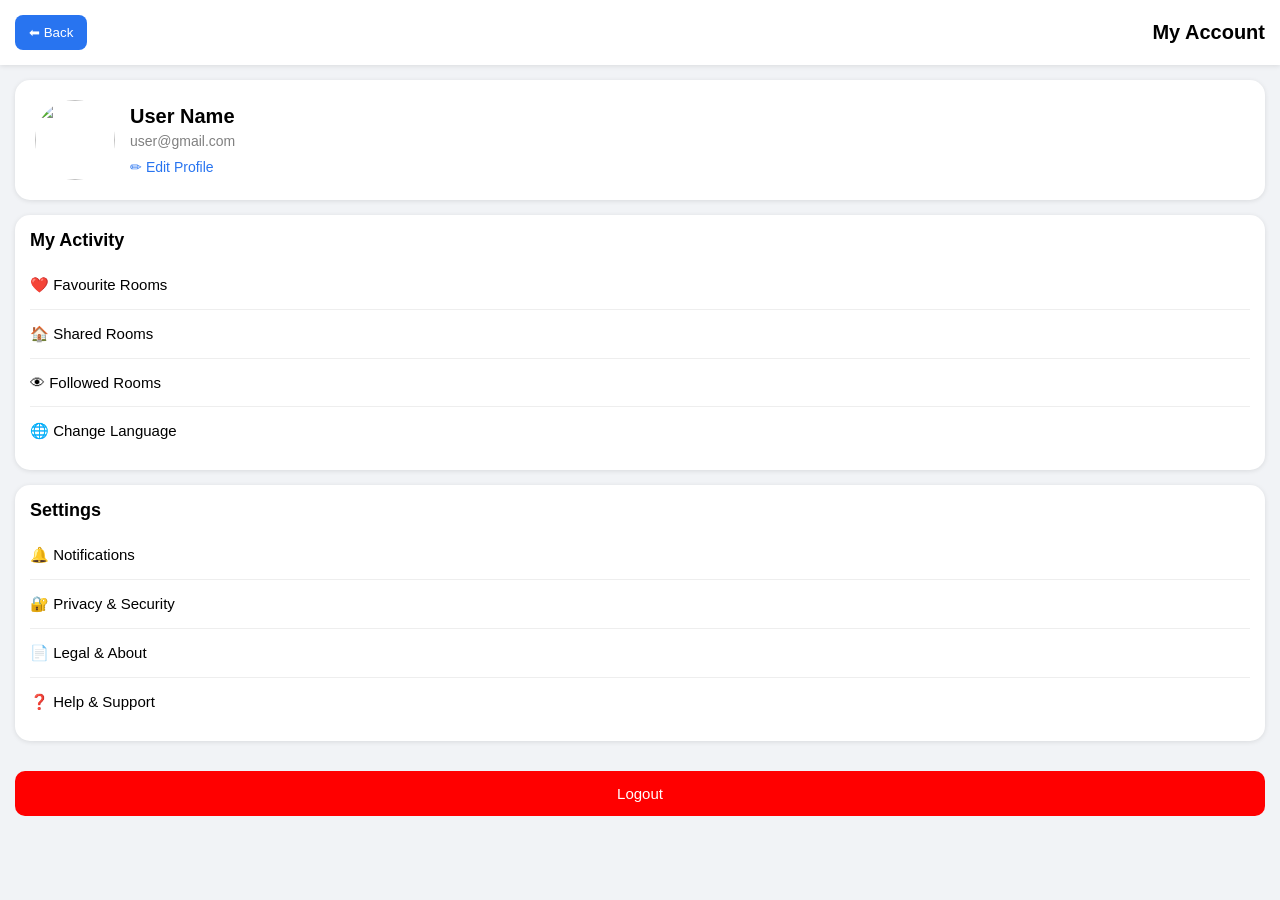
==== account.html @ 62aa31fb "Add files via upload" ====
<!DOCTYPE html>
<html>

<head>

  <meta name="viewport"
        content="width=device-width, initial-scale=1.0">

  <title>My Account</title>

  <style>

  body{
    margin:0;
    font-family:Arial;
    background:#f1f3f6;
  }

  /* HEADER */

  .header{
    background:white;
    padding:15px;
    display:flex;
    align-items:center;
    justify-content:space-between;
    box-shadow:0 1px 5px rgba(0,0,0,0.1);
    position:sticky;
    top:0;
    z-index:1000;
  }

  .back-btn{
    background:#2874f0;
    color:white;
    border:none;
    padding:10px 14px;
    border-radius:8px;
    cursor:pointer;
  }

  .title{
    font-size:20px;
    font-weight:bold;
  }

  /* PROFILE */

  .profile-box{
    background:white;
    margin:15px;
    padding:20px;
    border-radius:15px;
    display:flex;
    align-items:center;
    gap:15px;
    box-shadow:0 1px 5px rgba(0,0,0,0.1);
  }

  .profile-img{
    width:80px;
    height:80px;
    border-radius:50%;
    object-fit:cover;
  }

  .name{
    font-size:20px;
    font-weight:bold;
  }

  .email{
    color:gray;
    margin-top:5px;
    font-size:14px;
  }

  .edit{
    margin-top:10px;
    color:#2874f0;
    font-size:14px;
    cursor:pointer;
  }

  /* SECTION */

  .section{
    background:white;
    margin:15px;
    border-radius:15px;
    padding:15px;
    box-shadow:0 1px 5px rgba(0,0,0,0.1);
  }

  .section-title{
    font-size:18px;
    font-weight:bold;
    margin-bottom:10px;
  }

  .item{
    padding:15px 0;
    border-bottom:1px solid #eee;
    cursor:pointer;
    font-size:15px;
  }

  .item:last-child{
    border-bottom:none;
  }

  /* BUTTONS */

  .btn{
    width:calc(100% - 30px);
    margin:15px;
    padding:14px;
    border:none;
    border-radius:10px;
    font-size:15px;
    cursor:pointer;
  }

  .reset-btn{
    background:#2874f0;
    color:white;
  }

  .logout-btn{
    background:red;
    color:white;
  }

  /* MOBILE */

  @media(max-width:768px){

    .profile-box{
      flex-direction:column;
      text-align:center;
    }

    .profile-img{
      width:90px;
      height:90px;
    }

  }

  </style>

</head>

<body>

<!-- HEADER -->

<div class="header">

  <button class="back-btn">
    ⬅ Back
  </button>

  <div class="title">
    My Account
  </div>

</div>

<!-- PROFILE -->

<div class="profile-box">

  <img class="profile-img"
       src="https://i.imgur.com/HeIi0wU.png">

  <div>

    <div class="name">
      User Name
    </div>

    <div class="email">
      user@gmail.com
    </div>

    <div class="edit">
      ✏ Edit Profile
    </div>

  </div>

</div>

<!-- USER SECTION -->

<div class="section">

  <div class="section-title">
    My Activity
  </div>

  <div class="item">
    ❤️ Favourite Rooms
  </div>

  <div class="item">
    🏠 Shared Rooms
  </div>

  <div class="item">
    👁 Followed Rooms
  </div>

  <div class="item">
    🌐 Change Language
  </div>

</div>

<!-- OWNER SECTION -->

<div class="section"
     id="ownerSection">

  <div class="section-title">
    Owner Panel
  </div>

  <div class="item">
    ➕ Add Room
  </div>

  <div class="item">
    ✏ Edit Room
  </div>

  <div class="item">
    🗑 Delete Room
  </div>

  <div class="item">
    📊 Room Analytics
  </div>

  <div class="item">
    📞 Interested Users
  </div>

</div>

<!-- SETTINGS -->

<div class="section">

  <div class="section-title">
    Settings
  </div>

  <div class="item">
    🔔 Notifications
  </div>

  <div class="item"
     onclick="toggleSecurity()">

  🔐 Privacy & Security

</div>

<div id="securityOptions"
     style="display:none;">

  <div class="item">
    🗑 Reset App Data
  </div>

  <div class="item">
    🔑 Change Password
  </div>

  <div class="item">
    📱 Device Login Activity
  </div>

</div>

  <div class="item">
    📄 Legal & About
  </div>

  <div class="item">
    ❓ Help & Support
  </div>

</div>

<!-- RESET -->


<!-- LOGOUT -->

<button class="btn logout-btn">

  Logout

</button>

<script>

/* TEMP ROLE TEST */

let role =
  localStorage.getItem("role");

/* HIDE OWNER PANEL */

if(role !== "owner"){

  document.getElementById(
    "ownerSection"
  ).style.display = "none";

}

function toggleSecurity(){

  let box =
    document.getElementById(
      "securityOptions"
    );

  if(box.style.display === "block"){

    box.style.display = "none";

  }else{

    box.style.display = "block";

  }

}

</script>

</body>

</html>
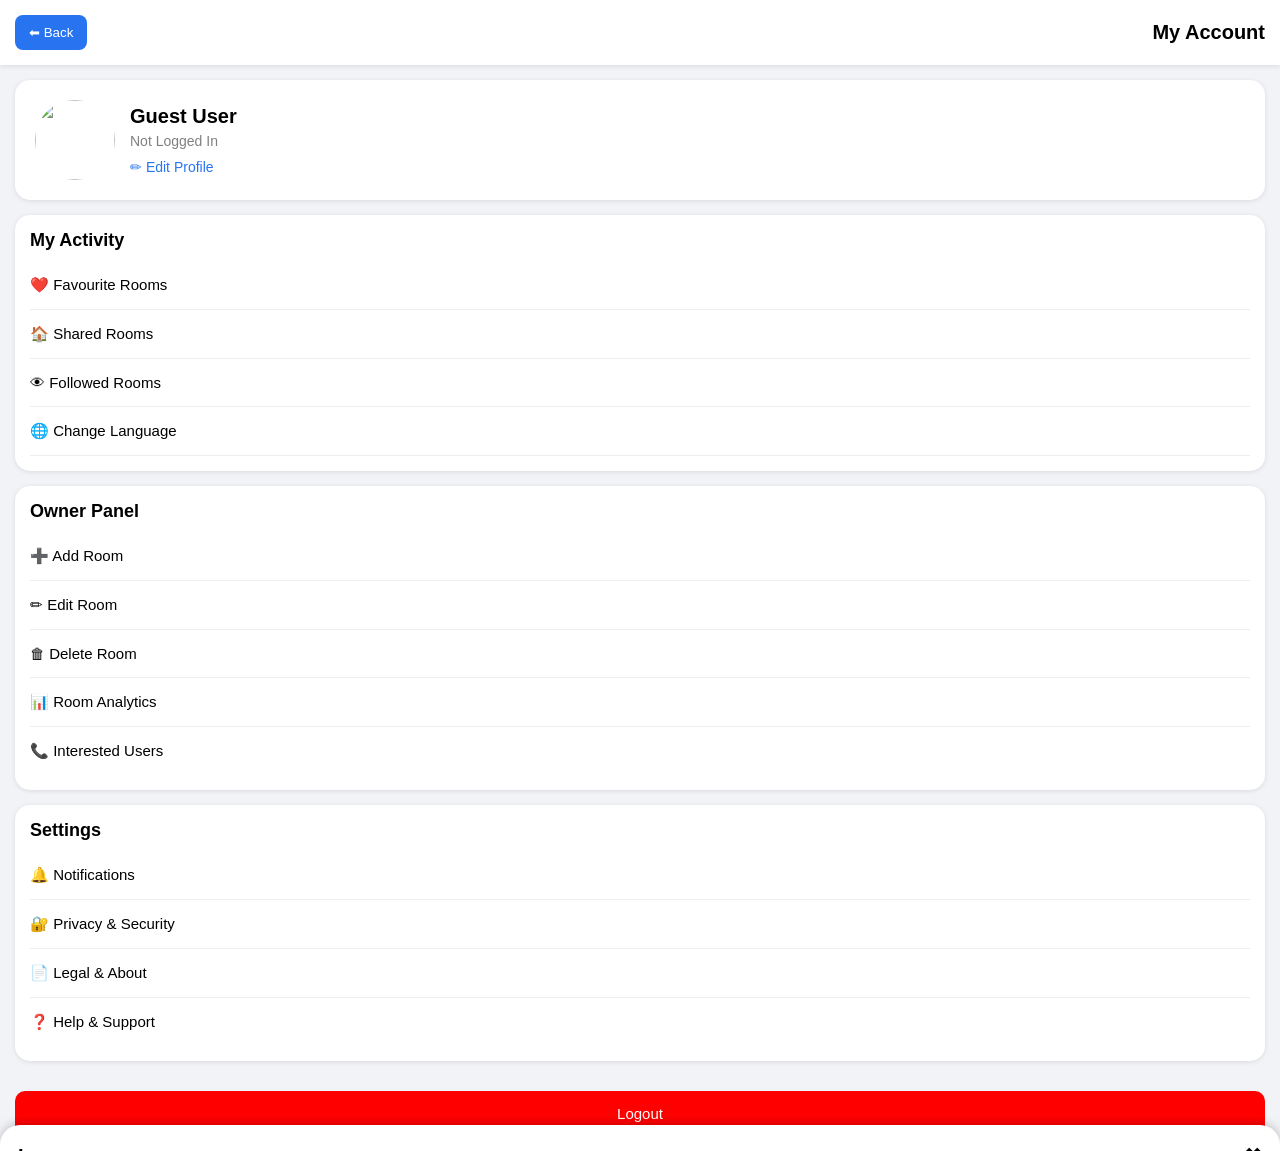
==== commit 19f32d18: "Refactor account.html for improved user experience Refactor account.html to improve structure and fu" ====
--- a/account.html
+++ b/account.html
@@ -2,348 +2,347 @@
 <html>
 
 <head>
-
-  <meta name="viewport"
-        content="width=device-width, initial-scale=1.0">
-
+  <meta name="viewport" content="width=device-width, initial-scale=1.0">
   <title>My Account</title>
 
   <style>
-
-  body{
-    margin:0;
-    font-family:Arial;
-    background:#f1f3f6;
-  }
-
-  /* HEADER */
-
-  .header{
-    background:white;
-    padding:15px;
-    display:flex;
-    align-items:center;
-    justify-content:space-between;
-    box-shadow:0 1px 5px rgba(0,0,0,0.1);
-    position:sticky;
-    top:0;
-    z-index:1000;
-  }
-
-  .back-btn{
-    background:#2874f0;
-    color:white;
-    border:none;
-    padding:10px 14px;
-    border-radius:8px;
-    cursor:pointer;
-  }
-
-  .title{
-    font-size:20px;
-    font-weight:bold;
-  }
-
-  /* PROFILE */
-
-  .profile-box{
-    background:white;
-    margin:15px;
-    padding:20px;
-    border-radius:15px;
-    display:flex;
-    align-items:center;
-    gap:15px;
-    box-shadow:0 1px 5px rgba(0,0,0,0.1);
-  }
-
-  .profile-img{
-    width:80px;
-    height:80px;
-    border-radius:50%;
-    object-fit:cover;
-  }
-
-  .name{
-    font-size:20px;
-    font-weight:bold;
-  }
-
-  .email{
-    color:gray;
-    margin-top:5px;
-    font-size:14px;
-  }
-
-  .edit{
-    margin-top:10px;
-    color:#2874f0;
-    font-size:14px;
-    cursor:pointer;
-  }
-
-  /* SECTION */
-
-  .section{
-    background:white;
-    margin:15px;
-    border-radius:15px;
-    padding:15px;
-    box-shadow:0 1px 5px rgba(0,0,0,0.1);
-  }
-
-  .section-title{
-    font-size:18px;
-    font-weight:bold;
-    margin-bottom:10px;
-  }
-
-  .item{
-    padding:15px 0;
-    border-bottom:1px solid #eee;
-    cursor:pointer;
-    font-size:15px;
-  }
-
-  .item:last-child{
-    border-bottom:none;
-  }
-
-  /* BUTTONS */
-
-  .btn{
-    width:calc(100% - 30px);
-    margin:15px;
-    padding:14px;
-    border:none;
-    border-radius:10px;
-    font-size:15px;
-    cursor:pointer;
-  }
-
-  .reset-btn{
-    background:#2874f0;
-    color:white;
-  }
-
-  .logout-btn{
-    background:red;
-    color:white;
-  }
-
-  /* MOBILE */
-
-  @media(max-width:768px){
-
-    .profile-box{
-      flex-direction:column;
-      text-align:center;
-    }
-
-    .profile-img{
-      width:90px;
-      height:90px;
-    }
-
-  }
-
+    body {
+      margin: 0;
+      font-family: Arial;
+      background: #f1f3f6;
+    }
+
+    /* HEADER */
+    .header {
+      background: white;
+      padding: 15px;
+      display: flex;
+      align-items: center;
+      justify-content: space-between;
+      box-shadow: 0 1px 5px rgba(0, 0, 0, 0.1);
+      position: sticky;
+      top: 0;
+      z-index: 1000;
+    }
+
+    .back-btn {
+      background: #2874f0;
+      color: white;
+      border: none;
+      padding: 10px 14px;
+      border-radius: 8px;
+      cursor: pointer;
+    }
+
+    .title {
+      font-size: 20px;
+      font-weight: bold;
+    }
+
+    /* PROFILE */
+    .profile-box {
+      background: white;
+      margin: 15px;
+      padding: 20px;
+      border-radius: 15px;
+      display: flex;
+      align-items: center;
+      gap: 15px;
+      box-shadow: 0 1px 5px rgba(0, 0, 0, 0.1);
+    }
+
+    .profile-img {
+      width: 80px;
+      height: 80px;
+      border-radius: 50%;
+      object-fit: cover;
+    }
+
+    .name {
+      font-size: 20px;
+      font-weight: bold;
+    }
+
+    .email {
+      color: gray;
+      margin-top: 5px;
+      font-size: 14px;
+    }
+
+    .edit {
+      margin-top: 10px;
+      color: #2874f0;
+      font-size: 14px;
+      cursor: pointer;
+    }
+
+    /* SECTION */
+    .section {
+      background: white;
+      margin: 15px;
+      border-radius: 15px;
+      padding: 15px;
+      box-shadow: 0 1px 5px rgba(0, 0, 0, 0.1);
+    }
+
+    .section-title {
+      font-size: 18px;
+      font-weight: bold;
+      margin-bottom: 10px;
+    }
+
+    .item {
+      padding: 15px 0;
+      border-bottom: 1px solid #eee;
+      cursor: pointer;
+      font-size: 15px;
+    }
+
+    .item:last-child {
+      border-bottom: none;
+    }
+
+    /* BUTTONS */
+    .btn {
+      width: calc(100% - 30px);
+      margin: 15px;
+      padding: 14px;
+      border: none;
+      border-radius: 10px;
+      font-size: 15px;
+      cursor: pointer;
+    }
+
+    .logout-btn {
+      background: red;
+      color: white;
+    }
+
+    /* MOBILE */
+    @media(max-width:768px) {
+      .profile-box {
+        flex-direction: column;
+        text-align: center;
+      }
+
+      .profile-img {
+        width: 90px;
+        height: 90px;
+      }
+    }
+
+    .language-popup {
+      position: fixed;
+      left: 0;
+      bottom: -100%;
+      width: 100%;
+      height: 75%;
+      background: white;
+      border-radius: 20px 20px 0 0;
+      transition: 0.3s;
+      z-index: 99999;
+      box-shadow: 0 -2px 10px rgba(0, 0, 0, 0.2);
+    }
+
+    .language-popup.active {
+      bottom: 0;
+    }
+
+    .popup-header {
+      display: flex;
+      justify-content: space-between;
+      align-items: center;
+      padding: 18px;
+      border-bottom: 1px solid #eee;
+    }
+
+    .popup-title {
+      font-size: 20px;
+      font-weight: bold;
+    }
+
+    .close-popup {
+      font-size: 22px;
+      cursor: pointer;
+    }
+
+    .popup-search {
+      padding: 15px;
+    }
+
+    .popup-search input {
+      width: 100%;
+      padding: 14px;
+      border: none;
+      border-radius: 10px;
+      background: #f1f3f6;
+      box-sizing: border-box;
+    }
+
+    .language-list {
+      overflow-y: auto;
+      height: calc(100% - 120px);
+    }
+
+    .language-item {
+      padding: 18px;
+      border-bottom: 1px solid #eee;
+      cursor: pointer;
+      font-size: 16px;
+    }
+
+    .language-item:hover {
+      background: #f5f5f5;
+    }
   </style>
-
 </head>
 
 <body>
 
-<!-- HEADER -->
-
-<div class="header">
-
-  <button class="back-btn">
-    ⬅ Back
+  <div class="header">
+    <button class="back-btn" onclick="window.location.href='index.html'">
+      ⬅ Back
+    </button>
+    <div class="title">
+      My Account
+    </div>
+  </div>
+
+  <div class="profile-box">
+    <img class="profile-img" id="userPhoto" src="https://i.imgur.com/HeIi0wU.png">
+    <div>
+      <div class="name" id="userPhoneDisplay">Guest User</div>
+      <div class="email" id="loginStatus">Not Logged In</div>
+      <div class="edit">✏ Edit Profile</div>
+    </div>
+  </div>
+
+  <div class="section">
+    <div class="section-title">My Activity</div>
+    <div class="item">❤️ Favourite Rooms</div>
+    <div class="item">🏠 Shared Rooms</div>
+    <div class="item">👁 Followed Rooms</div>
+    <div class="item" onclick="window.openLanguagePopup()">🌐 Change Language</div>
+
+    <div class="language-popup" id="languagePopup">
+      <div class="popup-header">
+        <div class="popup-title">Language</div>
+        <div class="close-popup" onclick="window.closeLanguagePopup()">✖</div>
+      </div>
+      <div class="popup-search">
+        <input type="text" placeholder="Search Language">
+      </div>
+      <div class="language-list">
+        <div class="language-item" onclick="window.selectLanguage('English')">English</div>
+        <div class="language-item" onclick="window.selectLanguage('Hindi')">Hindi</div>
+        <div class="language-item" onclick="window.selectLanguage('Urdu')">Urdu</div>
+        <div class="language-item" onclick="window.selectLanguage('Bengali')">Bengali</div>
+        <div class="language-item" onclick="window.selectLanguage('Tamil')">Tamil</div>
+        <div class="language-item" onclick="window.selectLanguage('Telugu')">Telugu</div>
+      </div>
+    </div>
+  </div>
+
+  <div class="section" id="ownerSection">
+    <div class="section-title">Owner Panel</div>
+    <div class="item">➕ Add Room</div>
+    <div class="item">✏ Edit Room</div>
+    <div class="item">🗑 Delete Room</div>
+    <div class="item">📊 Room Analytics</div>
+    <div class="item">📞 Interested Users</div>
+  </div>
+
+  <div class="section">
+    <div class="section-title">Settings</div>
+    <div class="item">🔔 Notifications</div>
+    <div class="item" onclick="window.toggleSecurity()">🔐 Privacy & Security</div>
+
+    <div id="securityOptions" style="display:none;">
+      <div class="item">🗑 Reset App Data</div>
+    </div>
+
+    <div class="item">📄 Legal & About</div>
+    <div class="item">❓ Help & Support</div>
+  </div>
+
+  <button class="btn logout-btn" id="logoutBtn" onclick="window.handleLogout()">
+    Logout
   </button>
 
-  <div class="title">
-    My Account
-  </div>
-
-</div>
-
-<!-- PROFILE -->
-
-<div class="profile-box">
-
-  <img class="profile-img"
-       src="https://i.imgur.com/HeIi0wU.png">
-
-  <div>
-
-    <div class="name">
-      User Name
-    </div>
-
-    <div class="email">
-      user@gmail.com
-    </div>
-
-    <div class="edit">
-      ✏ Edit Profile
-    </div>
-
-  </div>
-
-</div>
-
-<!-- USER SECTION -->
-
-<div class="section">
-
-  <div class="section-title">
-    My Activity
-  </div>
-
-  <div class="item">
-    ❤️ Favourite Rooms
-  </div>
-
-  <div class="item">
-    🏠 Shared Rooms
-  </div>
-
-  <div class="item">
-    👁 Followed Rooms
-  </div>
-
-  <div class="item">
-    🌐 Change Language
-  </div>
-
-</div>
-
-<!-- OWNER SECTION -->
-
-<div class="section"
-     id="ownerSection">
-
-  <div class="section-title">
-    Owner Panel
-  </div>
-
-  <div class="item">
-    ➕ Add Room
-  </div>
-
-  <div class="item">
-    ✏ Edit Room
-  </div>
-
-  <div class="item">
-    🗑 Delete Room
-  </div>
-
-  <div class="item">
-    📊 Room Analytics
-  </div>
-
-  <div class="item">
-    📞 Interested Users
-  </div>
-
-</div>
-
-<!-- SETTINGS -->
-
-<div class="section">
-
-  <div class="section-title">
-    Settings
-  </div>
-
-  <div class="item">
-    🔔 Notifications
-  </div>
-
-  <div class="item"
-     onclick="toggleSecurity()">
-
-  🔐 Privacy & Security
-
-</div>
-
-<div id="securityOptions"
-     style="display:none;">
-
-  <div class="item">
-    🗑 Reset App Data
-  </div>
-
-  <div class="item">
-    🔑 Change Password
-  </div>
-
-  <div class="item">
-    📱 Device Login Activity
-  </div>
-
-</div>
-
-  <div class="item">
-    📄 Legal & About
-  </div>
-
-  <div class="item">
-    ❓ Help & Support
-  </div>
-
-</div>
-
-<!-- RESET -->
-
-
-<!-- LOGOUT -->
-
-<button class="btn logout-btn">
-
-  Logout
-
-</button>
-
-<script>
-
-/* TEMP ROLE TEST */
-
-let role =
-  localStorage.getItem("role");
-
-/* HIDE OWNER PANEL */
-
-if(role !== "owner"){
-
-  document.getElementById(
-    "ownerSection"
-  ).style.display = "none";
-
-}
-
-function toggleSecurity(){
-
-  let box =
-    document.getElementById(
-      "securityOptions"
-    );
-
-  if(box.style.display === "block"){
-
-    box.style.display = "none";
-
-  }else{
-
-    box.style.display = "block";
-
-  }
-
-}
-
-</script>
-
+  <script>
+    window.toggleSecurity = () => {
+      let box = document.getElementById("securityOptions");
+      if (box) {
+        box.style.display = (box.style.display === "block") ? "none" : "block";
+      }
+    };
+
+    window.openLanguagePopup = () => {
+      const popup = document.getElementById("languagePopup");
+      if (popup) popup.classList.add("active");
+    };
+
+    window.closeLanguagePopup = () => {
+      const popup = document.getElementById("languagePopup");
+      if (popup) popup.classList.remove("active");
+    };
+
+    window.selectLanguage = (language) => {
+      localStorage.setItem("language", language);
+      alert(language + " Selected");
+      window.closeLanguagePopup();
+    };
+  </script>
+
+  <script type="module">
+    import { initializeApp } from "https://www.gstatic.com/firebasejs/12.12.1/firebase-app.js";
+    import { getAuth, onAuthStateChanged, signOut } from "https://www.gstatic.com/firebasejs/12.12.1/firebase-auth.js";
+
+    // Your Exact Config Credentials
+    const firebaseConfig = {
+      apiKey: "AIzaSyCxP405IU4nljGIF9LzA4WeVLVk2kb8OEU",
+      authDomain: "mypghub-68a0f.firebaseapp.com",
+      projectId: "mypghub-68a0f",
+      storageBucket: "mypghub-68a0f.firebasestorage.app",
+      messagingSenderId: "128487472086",
+      appId: "1:128487472086:web:6e4daabb527b0f2abb4277",
+      measurementId: "G-EV19LWYTZ3"
+    };
+
+    const app = initializeApp(firebaseConfig);
+    const auth = getAuth(app);
+
+    // Monitoring the User Auth State on Page Load
+    onAuthStateChanged(auth, (user) => {
+      const userPhoneDisplay = document.getElementById("userPhoneDisplay");
+      const loginStatus = document.getElementById("loginStatus");
+      const logoutBtn = document.getElementById("logoutBtn");
+
+      if (user) {
+        // User logged in hai -> Unka phone number set karein
+        if (userPhoneDisplay) userPhoneDisplay.innerText = user.phoneNumber; 
+        if (loginStatus) loginStatus.innerText = "Verified User";
+        if (logoutBtn) logoutBtn.style.display = "block";
+      } else {
+        // User logged out hai -> Home page par kick back karein (Security check)
+        alert("Access Denied! Please login first.");
+        window.location.href = "index.html";
+      }
+    });
+
+    // Real Firebase Logout Process triggered from button
+    window.handleLogout = () => {
+      signOut(auth)
+        .then(() => {
+          alert("Logged out successfully!");
+          window.location.href = "index.html";
+        })
+        .catch((error) => {
+          console.error("Logout Error:", error);
+          alert("Error while logging out: " + error.message);
+        });
+    };
+  </script>
 </body>
 
-</html>+</html>
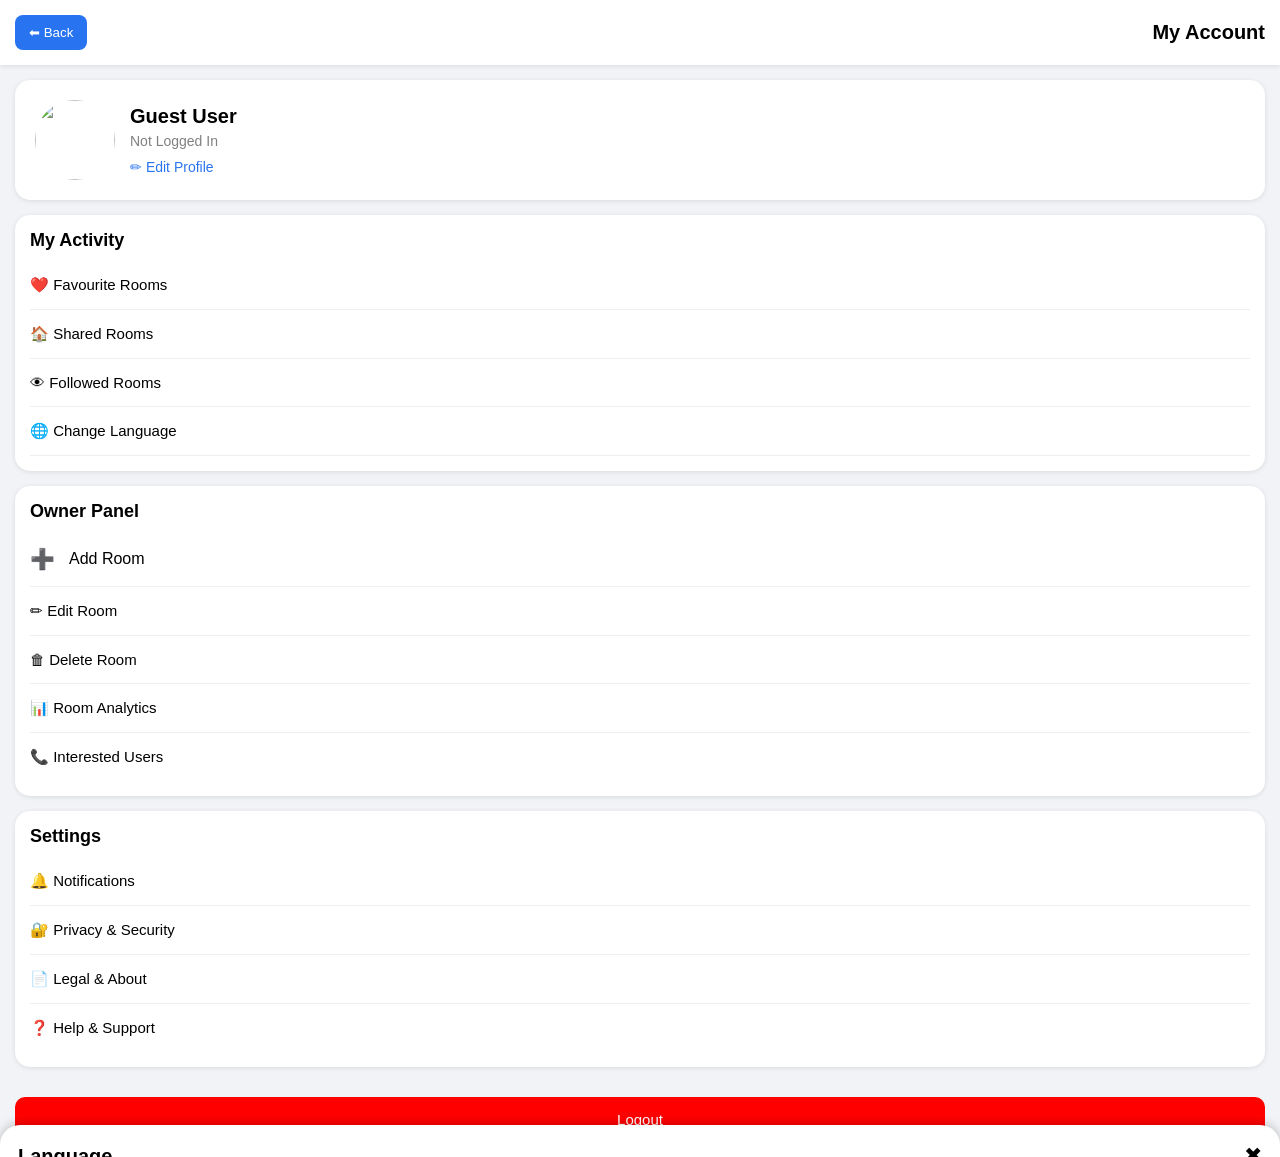
==== commit 166edd50: "Update account.html" ====
--- a/account.html
+++ b/account.html
@@ -245,7 +245,12 @@
 
   <div class="section" id="ownerSection">
     <div class="section-title">Owner Panel</div>
-    <div class="item">➕ Add Room</div>
+    <a href="add-room.html" style="text-decoration: none; color: inherit;">
+  <div style="display: flex; align-items: center; padding: 15px 0; border-bottom: 1px solid #f0f0f0; cursor: pointer;">
+    <span style="font-size: 20px; color: #7c4dff; margin-right: 15px; font-weight: bold; width: 24px; text-align: center;">➕</span>
+    <span style="font-size: 16px; font-weight: 500; color: #000;">Add Room</span>
+  </div>
+</a>
     <div class="item">✏ Edit Room</div>
     <div class="item">🗑 Delete Room</div>
     <div class="item">📊 Room Analytics</div>
@@ -312,37 +317,68 @@
     const app = initializeApp(firebaseConfig);
     const auth = getAuth(app);
 
+    // Ek flag jo track karega ki user khud logout kar raha hai ya nahi
+    let isLoggingOut = false;
+
     // Monitoring the User Auth State on Page Load
     onAuthStateChanged(auth, (user) => {
+      // Agar user khud logout button daba chuka hai, toh niche ka security check skip karo
+      if (isLoggingOut) return;
+
       const userPhoneDisplay = document.getElementById("userPhoneDisplay");
       const loginStatus = document.getElementById("loginStatus");
       const logoutBtn = document.getElementById("logoutBtn");
+      const userPhoto = document.getElementById("userPhoto");
 
       if (user) {
-        // User logged in hai -> Unka phone number set karein
-        if (userPhoneDisplay) userPhoneDisplay.innerText = user.phoneNumber; 
-        if (loginStatus) loginStatus.innerText = "Verified User";
+        console.log("User active on Account Page:", user);
+        
+        // 1. Google User Name ya Phone Number display karein
+        if (userPhoneDisplay) {
+          if (user.displayName) {
+            userPhoneDisplay.innerText = user.displayName;
+          } else if (user.phoneNumber) {
+            userPhoneDisplay.innerText = user.phoneNumber;
+          } else {
+            userPhoneDisplay.innerText = "Verified User";
+          }
+        }
+
+        // 2. Status / Email Meta Info
+        if (loginStatus) {
+          loginStatus.innerText = user.email ? user.email : "Verified Mobile User";
+        }
+
+        // 3. Google Profile Photo Sync
+        if (userPhoto && user.photoURL) {
+          userPhoto.src = user.photoURL;
+        }
+
+        // Logout button dikhao
         if (logoutBtn) logoutBtn.style.display = "block";
+
       } else {
-        // User logged out hai -> Home page par kick back karein (Security check)
+        // Agar koi user login nahi hai aur na hi wo logout process me hai (Direct Access Try)
+        console.log("Unauthorized access attempt.");
         alert("Access Denied! Please login first.");
         window.location.href = "index.html";
       }
     });
 
-    // Real Firebase Logout Process triggered from button
+    // Real Firebase Logout Process
     window.handleLogout = () => {
+      // Logout shuru hote hi flag ko true karo taaki security alert trigger na ho
+      isLoggingOut = true; 
+
       signOut(auth)
         .then(() => {
           alert("Logged out successfully!");
           window.location.href = "index.html";
         })
         .catch((error) => {
+          isLoggingOut = false; // Agar error aaye toh flag wapas normal karo
           console.error("Logout Error:", error);
           alert("Error while logging out: " + error.message);
         });
     };
   </script>
-</body>
-
-</html>
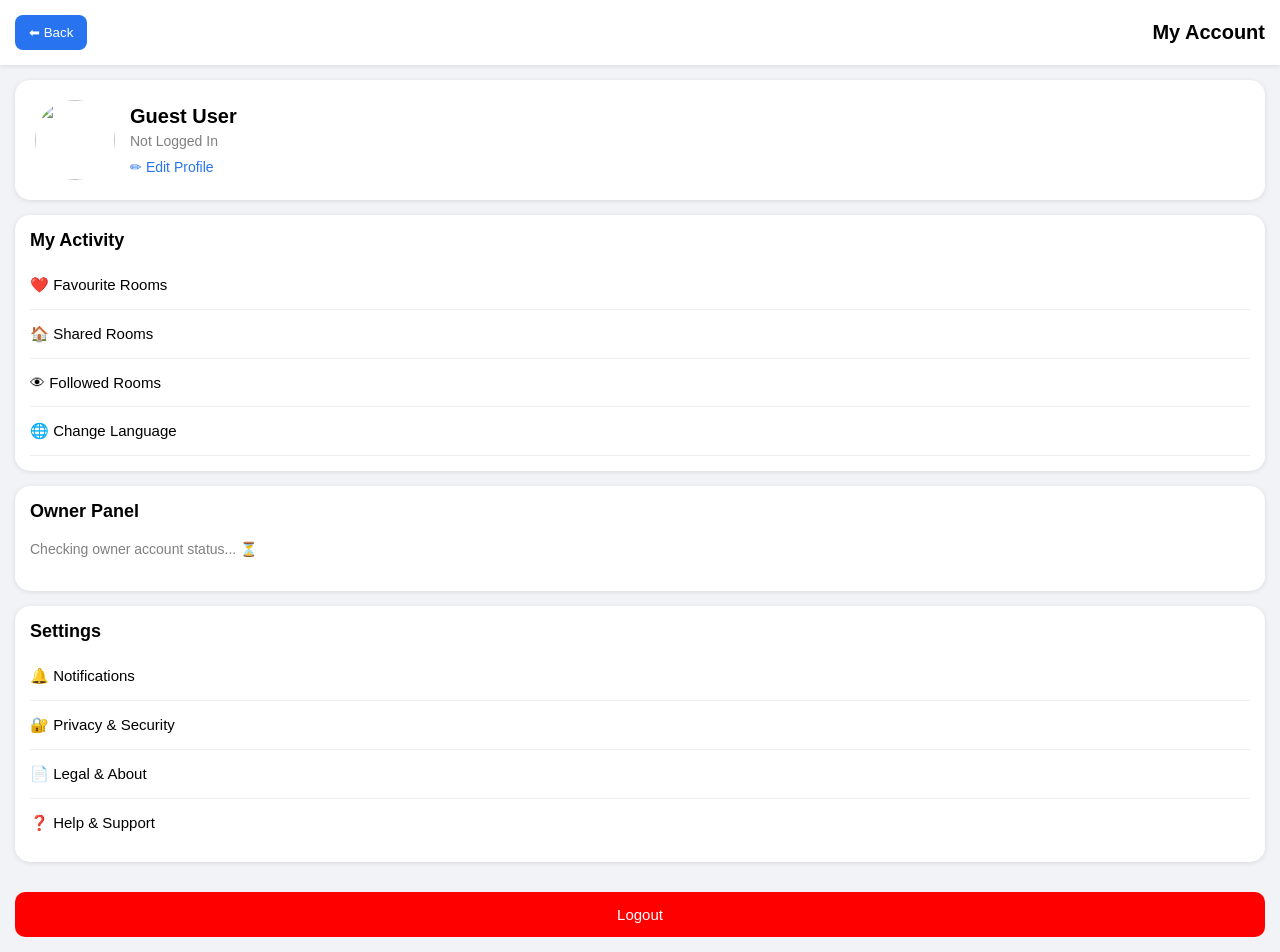
==== commit 38e5d86a: "Add files via upload" ====
--- a/account.html
+++ b/account.html
@@ -118,7 +118,7 @@
       color: white;
     }
 
-    /* MOBILE */
+    /* MOBILE RESPONSIVE */
     @media(max-width:768px) {
       .profile-box {
         flex-direction: column;
@@ -131,6 +131,7 @@
       }
     }
 
+    /* LANGUAGE POPUP */
     .language-popup {
       position: fixed;
       left: 0;
@@ -199,15 +200,15 @@
 
 <body>
 
+  <!-- HEADER -->
   <div class="header">
     <button class="back-btn" onclick="window.location.href='index.html'">
       ⬅ Back
     </button>
-    <div class="title">
-      My Account
-    </div>
-  </div>
-
+    <div class="title">My Account</div>
+  </div>
+
+  <!-- PROFILE SECTION -->
   <div class="profile-box">
     <img class="profile-img" id="userPhoto" src="https://i.imgur.com/HeIi0wU.png">
     <div>
@@ -217,6 +218,7 @@
     </div>
   </div>
 
+  <!-- MY ACTIVITY SECTION -->
   <div class="section">
     <div class="section-title">My Activity</div>
     <div class="item">❤️ Favourite Rooms</div>
@@ -224,6 +226,7 @@
     <div class="item">👁 Followed Rooms</div>
     <div class="item" onclick="window.openLanguagePopup()">🌐 Change Language</div>
 
+    <!-- Language Popup Box -->
     <div class="language-popup" id="languagePopup">
       <div class="popup-header">
         <div class="popup-title">Language</div>
@@ -243,20 +246,15 @@
     </div>
   </div>
 
+  <!-- 🔥 CLEAN DYNAMIC OWNER PANEL (PURANA KACHRA DELETE KAR DIYA HAI) -->
   <div class="section" id="ownerSection">
     <div class="section-title">Owner Panel</div>
-    <a href="add-room.html" style="text-decoration: none; color: inherit;">
-  <div style="display: flex; align-items: center; padding: 15px 0; border-bottom: 1px solid #f0f0f0; cursor: pointer;">
-    <span style="font-size: 20px; color: #7c4dff; margin-right: 15px; font-weight: bold; width: 24px; text-align: center;">➕</span>
-    <span style="font-size: 16px; font-weight: 500; color: #000;">Add Room</span>
-  </div>
-</a>
-    <div class="item">✏ Edit Room</div>
-    <div class="item">🗑 Delete Room</div>
-    <div class="item">📊 Room Analytics</div>
-    <div class="item">📞 Interested Users</div>
-  </div>
-
+    <div id="ownerPanelContent">
+      <p style="color: gray; font-size: 14px; padding: 5px 0;">Checking owner account status... ⏳</p>
+    </div>
+  </div>
+
+  <!-- SETTINGS SECTION -->
   <div class="section">
     <div class="section-title">Settings</div>
     <div class="item">🔔 Notifications</div>
@@ -270,10 +268,12 @@
     <div class="item">❓ Help & Support</div>
   </div>
 
+  <!-- LOGOUT BUTTON -->
   <button class="btn logout-btn" id="logoutBtn" onclick="window.handleLogout()">
     Logout
   </button>
 
+  <!-- UI Toggles JavaScript -->
   <script>
     window.toggleSecurity = () => {
       let box = document.getElementById("securityOptions");
@@ -299,11 +299,12 @@
     };
   </script>
 
+  <!-- FIREBASE OPERATIONS INTEGRATION -->
   <script type="module">
-    import { initializeApp } from "https://www.gstatic.com/firebasejs/12.12.1/firebase-app.js";
-    import { getAuth, onAuthStateChanged, signOut } from "https://www.gstatic.com/firebasejs/12.12.1/firebase-auth.js";
-
-    // Your Exact Config Credentials
+    import { initializeApp } from "https://www.gstatic.com/firebasejs/10.8.0/firebase-app.js";
+    import { getAuth, onAuthStateChanged, signOut } from "https://www.gstatic.com/firebasejs/10.8.0/firebase-auth.js";
+    import { getFirestore, doc, getDoc } from "https://www.gstatic.com/firebasejs/10.8.0/firebase-firestore.js";
+
     const firebaseConfig = {
       apiKey: "AIzaSyCxP405IU4nljGIF9LzA4WeVLVk2kb8OEU",
       authDomain: "mypghub-68a0f.firebaseapp.com",
@@ -316,69 +317,74 @@
 
     const app = initializeApp(firebaseConfig);
     const auth = getAuth(app);
-
-    // Ek flag jo track karega ki user khud logout kar raha hai ya nahi
+    const db = getFirestore(app);
+
     let isLoggingOut = false;
 
-    // Monitoring the User Auth State on Page Load
-    onAuthStateChanged(auth, (user) => {
-      // Agar user khud logout button daba chuka hai, toh niche ka security check skip karo
+    onAuthStateChanged(auth, async (user) => {
       if (isLoggingOut) return;
 
       const userPhoneDisplay = document.getElementById("userPhoneDisplay");
       const loginStatus = document.getElementById("loginStatus");
       const logoutBtn = document.getElementById("logoutBtn");
       const userPhoto = document.getElementById("userPhoto");
+      const ownerPanelContent = document.getElementById("ownerPanelContent");
 
       if (user) {
-        console.log("User active on Account Page:", user);
-        
-        // 1. Google User Name ya Phone Number display karein
-        if (userPhoneDisplay) {
-          if (user.displayName) {
-            userPhoneDisplay.innerText = user.displayName;
-          } else if (user.phoneNumber) {
-            userPhoneDisplay.innerText = user.phoneNumber;
+        if (userPhoneDisplay) userPhoneDisplay.innerText = user.displayName || user.phoneNumber || "Verified User";
+        if (loginStatus) loginStatus.innerText = user.email || "Verified Mobile User";
+        if (userPhoto && user.photoURL) userPhoto.src = user.photoURL;
+        if (logoutBtn) logoutBtn.style.display = "block";
+
+        // 🔥 Firestore Check for dynamic rendering flow
+        try {
+          const ownerDocRef = doc(db, "owners", user.uid);
+          const ownerDocSnap = await getDoc(ownerDocRef);
+
+          if (ownerDocSnap.exists() && ownerDocSnap.data().isOwner === true) {
+            // RETURNING OWNERS: Aapke sketch diagram ke hisab se options render honge
+            ownerPanelContent.innerHTML = `
+              <div class="item" onclick="window.location.href='my-bookings.html'" style="display: flex; align-items: center; gap: 10px;">
+                📁 <strong>1. Book Rooms</strong> (My Booking)
+              </div>
+              <div class="item" onclick="window.location.href='buildings-list.html'" style="display: flex; align-items: center; gap: 10px;">
+                🏢 <strong>2. Manage Rooms</strong> (Your Buildings)
+              </div>
+            `;
           } else {
-            userPhoneDisplay.innerText = "Verified User";
+            // NEW USERS: Naye registration wale sequence page par bhejne ka clear path
+            ownerPanelContent.innerHTML = `
+              <div class="item" onclick="window.location.href='add-room.html'" style="color: #2874f0; font-weight: bold; display: flex; align-items: center; gap: 10px;">
+                ➕ Register Property & Add Your First Room
+              </div>
+            `;
           }
+        } catch (err) {
+          console.error("Error reading cloud data:", err);
+          ownerPanelContent.innerHTML = `<p style="color:red; font-size:14px;">Error reading cloud sync status.</p>`;
         }
 
-        // 2. Status / Email Meta Info
-        if (loginStatus) {
-          loginStatus.innerText = user.email ? user.email : "Verified Mobile User";
-        }
-
-        // 3. Google Profile Photo Sync
-        if (userPhoto && user.photoURL) {
-          userPhoto.src = user.photoURL;
-        }
-
-        // Logout button dikhao
-        if (logoutBtn) logoutBtn.style.display = "block";
-
       } else {
-        // Agar koi user login nahi hai aur na hi wo logout process me hai (Direct Access Try)
-        console.log("Unauthorized access attempt.");
         alert("Access Denied! Please login first.");
         window.location.href = "index.html";
       }
     });
 
-    // Real Firebase Logout Process
     window.handleLogout = () => {
-      // Logout shuru hote hi flag ko true karo taaki security alert trigger na ho
       isLoggingOut = true; 
-
+      localStorage.removeItem("isOwner");
       signOut(auth)
         .then(() => {
           alert("Logged out successfully!");
           window.location.href = "index.html";
         })
         .catch((error) => {
-          isLoggingOut = false; // Agar error aaye toh flag wapas normal karo
+          isLoggingOut = false;
           console.error("Logout Error:", error);
           alert("Error while logging out: " + error.message);
         });
     };
   </script>
+</body>
+
+</html>
